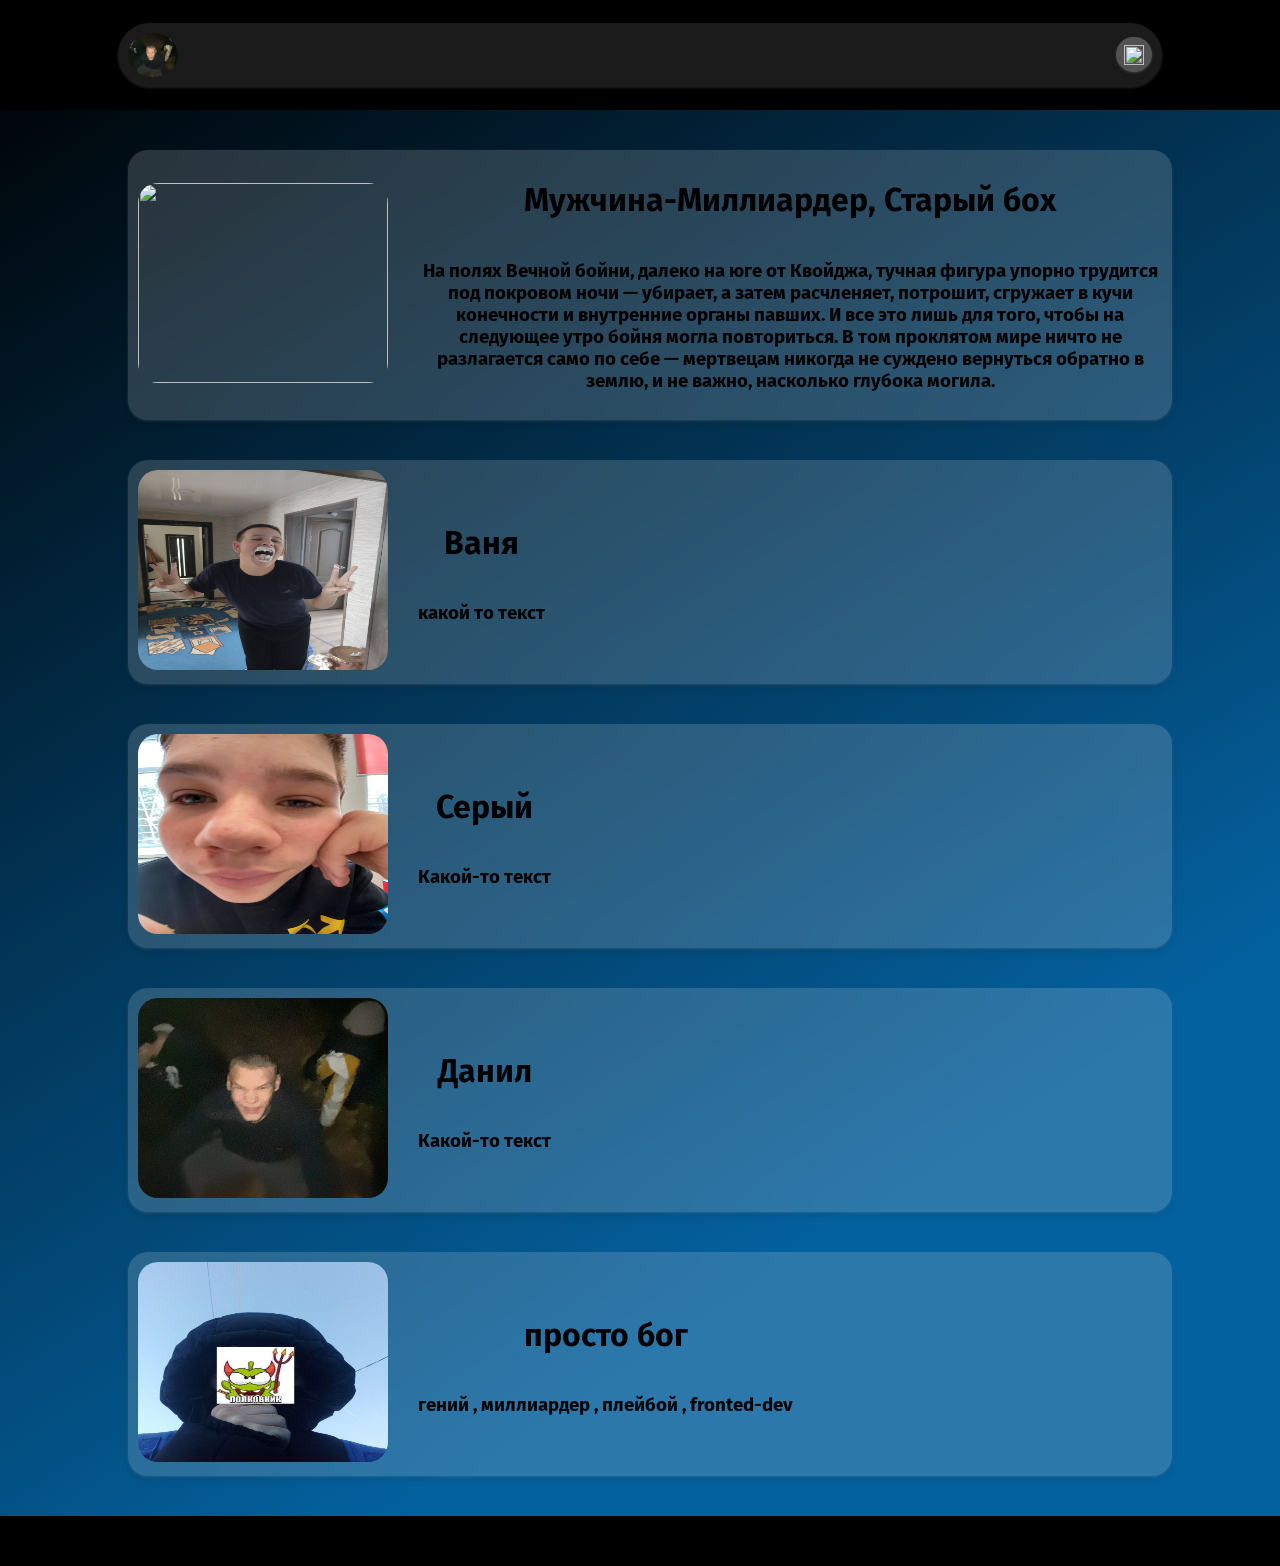
==== index.html @ 77e4720b "Update and rename main.html to index.html" ====
<!DOCTYPE html>
<html lang="en">
<head>
    <meta charset="UTF-8">
    <meta name="viewport" content="width=device-width, initial-scale=1.0">
    <link rel="stylesheet" href="main.css">
    <title>web</title>
</head>
<body>
    <header>
        <div class="head-container">
            <img class="logo" src="danil.jpg" alt="logo">
            <button class="head-button"><img width="20px"  height="20px" src="images/icons8-themes-50.png" alt=""></button>
        </div>
    </header>
    <main>
        <div class="container">
            <section class="f-section">
                <div class="f-section_img">
                    <img src="d0d81eb44659679a21fde35160768ec7.jpg" height="200px" />
                </div>
                <div class="f-section_text">
                        <h1>Мужчина-Миллиардер, Старый бох</h1>
                        <h3>
                            На полях Вечной бойни, далеко на юге от Квойджа, тучная фигура
                            упорно трудится под покровом ночи — убирает, а затем расчленяет,
                            потрошит, сгружает в кучи конечности и внутренние органы павших. И
                            все это лишь для того, чтобы на следующее утро бойня могла
                            повториться. В том проклятом мире ничто не разлагается само по себе
                            — мертвецам никогда не суждено вернуться обратно в землю, и не
                            важно, насколько глубока могила.
                        </h3>
                </div>
              </div>
            </section>
        </div>
        <div class="container">
            <section class="f-section">
                <div class="f-section_img">
                    <img src="vania.jpg" height="200px" />
                </div>
                <div class="f-section_text">
                        <h1>Ваня</h1>
                        <h3>
                            какой то текст
                        </h3>
                </div>
              </div>
            </section>
        </div>

        <div class="container">
            <section class="f-section">
                <div class="f-section_img">
                    <img src="serGay.jpg" height="200px" />
                </div>
                <div class="f-section_text">
                        <h1>Серый</h1>
                        <h3>
                           Какой-то текст
                        </h3>
                </div>
              </div>
            </section>
        </div>

        <div class="container">
            <section class="f-section">
                <div class="f-section_img">
                    <img src="danil.jpg" height="200px" />
                </div>
                <div class="f-section_text">
                        <h1>Данил</h1>
                        <h3>
                           Какой-то текст
                        </h3>
                </div>
              </div>
            </section>
        </div>

        <div class="container">
            <section class="f-section">
                <div class="f-section_img">
                    <img src="photo_2024-07-01_02-42-23.jpg" height="200px" />
                </div>
                <div class="f-section_text">
                        <h1>просто бог</h1>
                        <h3>
                           гений , миллиардер , плейбой , fronted-dev
                        </h3>
                </div>
              </div>
            </section>
        </div>
    </main>
    <footer>

    </footer>
</body>
</html>
---- main.css ----
@import url('https://fonts.googleapis.com/css2?family=Fira+Sans:wght@400;500;600;700;800;900&display=swap');

body    {
    margin: 0px;

    background: linear-gradient(147deg, #000000 0%, #04619f 74%);
    background-repeat: no-repeat;
    width: 100%;
    height: 100%;
    font-family: "Fira Sans";
    font-size: 16px;
    font-weight: 400;
}

a {
    text-decoration: none;
  }

header  {
    display: flex;
    justify-content: space-around;
    align-items: center;
    height: 110px;
    width: 100%;
    background-color: #000000;
}

.head-container {
    display: flex;
    width: 80%;
    flex-wrap: wrap;
    justify-content: space-between;
    align-items: center;
    background-color: rgba(225, 225, 225, 0.123);
    box-shadow: 0 4px 6px rgba(0, 0, 0, 0.1), 0 1px 3px rgba(197, 197, 197, 0.2);
    border-radius: 50px;
    backdrop-filter: blur(20px);
    padding: 10px;
}

.logo   {
    width: 50px;
    border-radius: 50%;
}

.head-button {
    border: none;
    cursor: pointer;
    font-size: 1.2rem;
    padding: 8px;
    border-radius: 50px;
    transition: .3s linear;
    background-color: rgba(225, 225, 225, 0.18);
    box-shadow: 0 4px 6px rgba(0, 0, 0, 0.1), 0 1px 3px rgba(197, 197, 197, 0.2);
    border-radius: 50px;
    backdrop-filter: blur(20px);
    height: 35px;
}

.head-button:hover {
    transform: scale(1.05);
  }

.container {
    width: 80%;
    margin: 40px auto;
}

@media (max-width: 768px)  {
    .f-section  {
        flex-wrap: wrap;
        justify-content: center;
        flex-direction: column;
    }

    body {
        font-size: 12px;
    }

    header  {
        height: 80px;
    }

    .head-container {
        height: 40px;
    }

    .f-section_img  {
        margin-right: 0px;
    }
}

.f-section  {
    display: flex;
    width: 100%;
    background-color: rgba(225, 225, 225, 0.18);
    box-shadow: 0 4px 6px rgba(0, 0, 0, 0.1), 0 1px 3px rgba(197, 197, 197, 0.2);
    border-radius: 20px;
    backdrop-filter: blur(20px);
    padding: 10px;
    align-items: center;
    margin: 20px auto ;
}

.f-section_img  {
    min-width: 250px;
    margin-right: 30px;
}

.f-section_img img {
    border-radius: 20px;
    width: 100%;
    justify-content: flex-start;
}

.f-section_text {
    text-align: center;
    display: flex;
    flex-direction: column;
    flex-wrap: wrap;
    align-content: flex-start;
}

footer  {
    width: 100%;
    height: 50px;
    background-color: #000000;
}
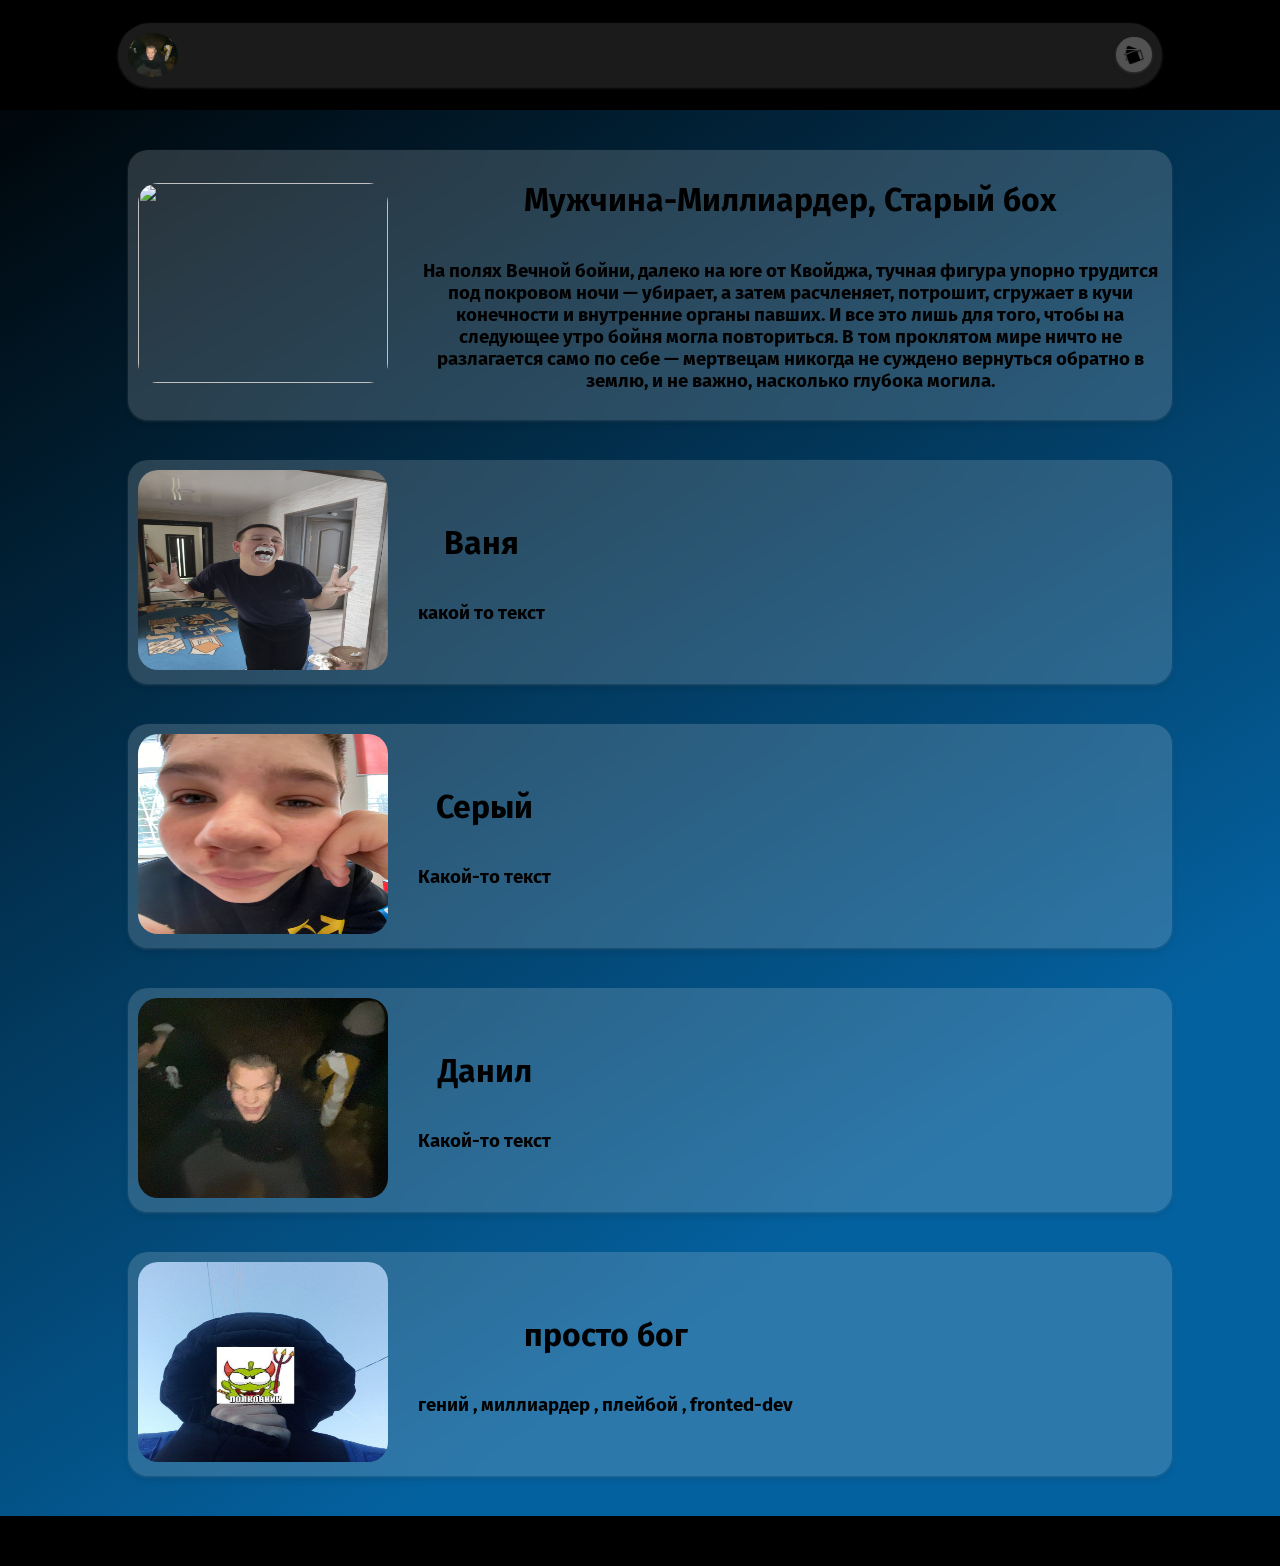
==== commit 04aeaae9: "Update index.html" ====
--- a/index.html
+++ b/index.html
@@ -10,7 +10,7 @@
     <header>
         <div class="head-container">
             <img class="logo" src="danil.jpg" alt="logo">
-            <button class="head-button"><img width="20px"  height="20px" src="images/icons8-themes-50.png" alt=""></button>
+            <button class="head-button"><img width="20px"  height="20px" src="icons8-themes-50.png" alt=""></button>
         </div>
     </header>
     <main>
